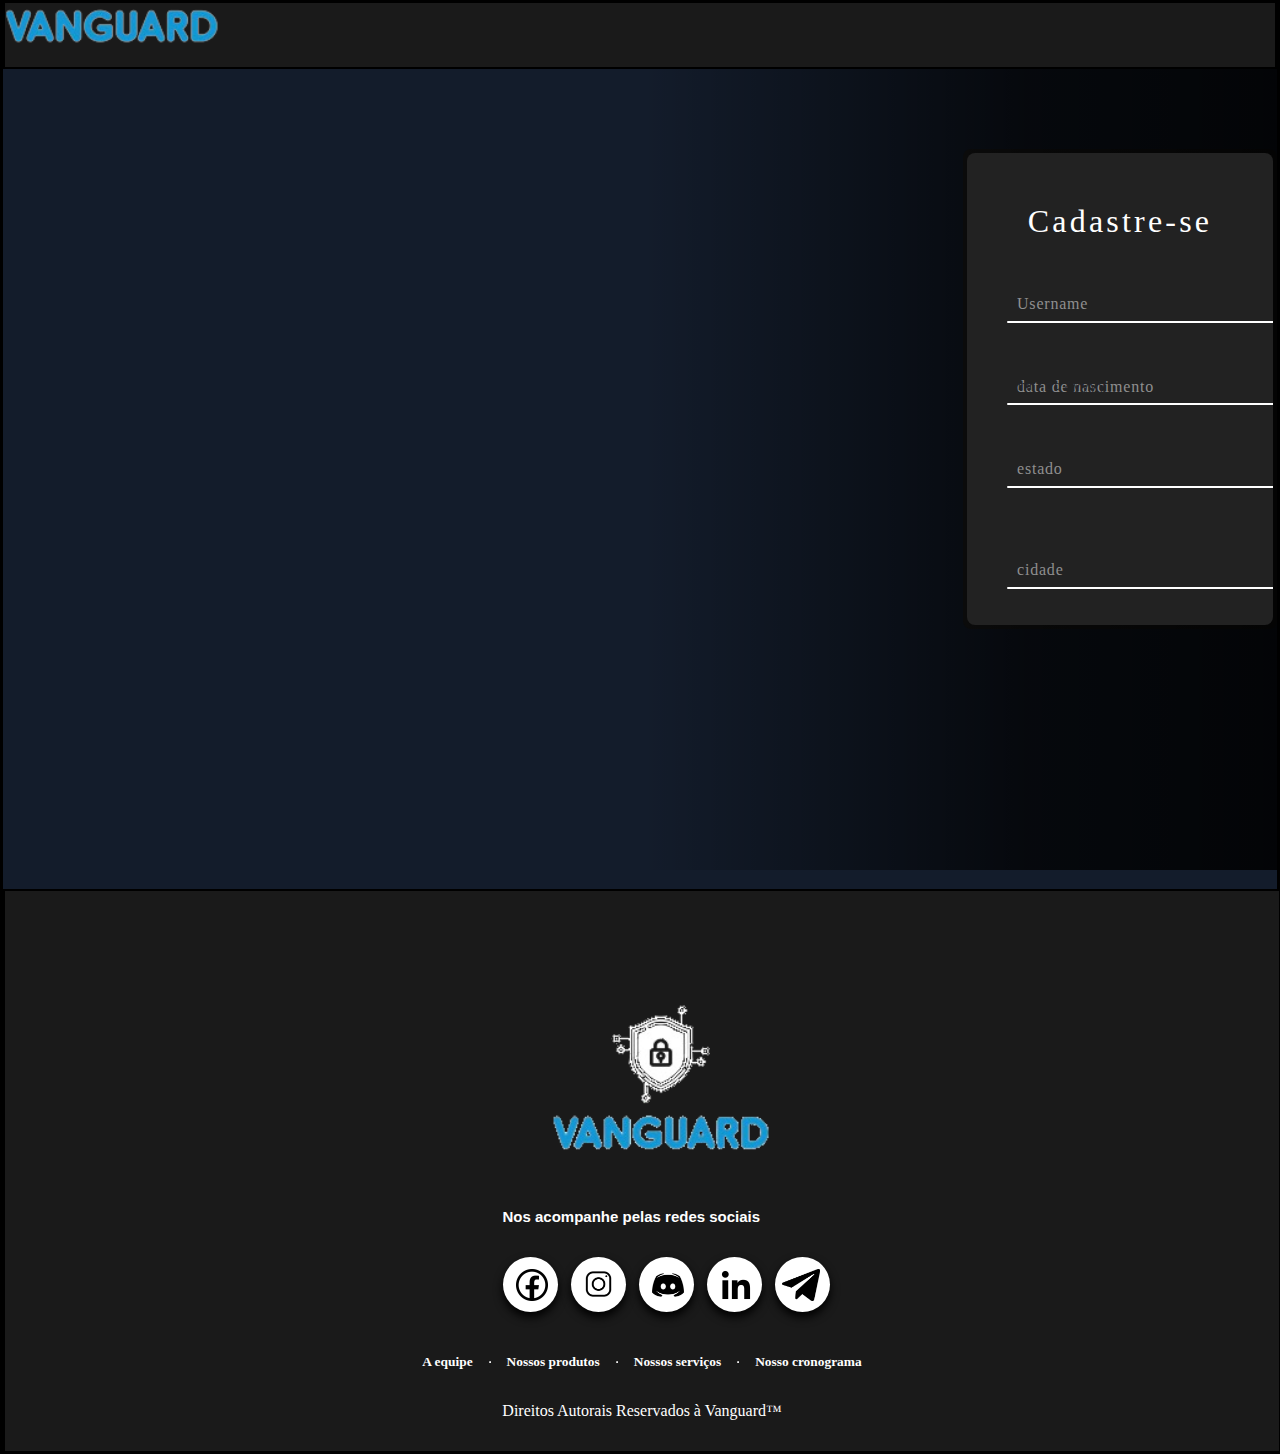
==== cadastro.html @ 4809f145 "Add files via upload" ====
<!DOCTYPE html>
<html lang="pt-br">

<head>
    <meta charset="UTF-8">
    <meta name="viewport" content="width=device-width, initial-scale=1.0">
    <link rel="stylesheet" href="src/css/index.css">
    <link rel="stylesheet" href="src/css/fonte.css">
    <link rel="stylesheet" href="src/css/style-cadastro.css">
    <link rel="stylesheet" href="src/css/responsivo-cadastro.css">
    <link href="https://fonts.cdnfonts.com/css/milestone-one" rel="stylesheet">
    <link href="https://fonts.cdnfonts.com/css/codygoon" rel="stylesheet">

    <title>cadastro | Vanguard</title>
    <link rel="shortcut icon" href="src/imagem/icones/escudo.png" type="image/x-icon">
</head>

<body>
    <header class="cabecalho">
        <img class="logo" src="src/imagem/logos/VanguardLogo - titulo.png" alt="titulo da Vanguard">
    </header>
    <main class="home">


        <img class="imagem-fundo" src="src/imagem/teste/OIG1 (5).png" alt="">

        <!--formulário-->

        <div class="box">
            <span class="borderLine"></span>
            <form class="formulario">
                <h1 class=" titulo">Cadastre-se</h1>

                <div class="inputBox">
                    <input type="text" required="required">
                    <span>Username</span>
                    <i></i>
                </div>

                <div class="inputBox">
                    <input type="date" required="required">
                    <span>data de nascimento</span>
                    <i></i>
                </div>


                <div class="inputBox">
                    <input type="text" required="required">
                    <span> estado </span>
                    <i></i>
                </div>

                <br>

                <div class="inputBox">
                    <input type="text" required="required">
                    <span> cidade </span>
                    <i></i>
                </div>

                <br>
                <div class="inputBox">
                    <input type="text" required="required">
                    <span> endereco </span>
                    <i></i>
                </div>


                <div class="inputBox">
                    <input type="number" required="required">
                    <span> telefone </span>
                    <i></i>
                </div>


                <div class="inputBox">
                    <input type="text" required="required">
                    <span> email </span>
                    <i></i>
                </div>


                <div class="inputBox">
                    <input type="password" required="required">
                    <span>Password</span>
                    <i></i>
                </div>


                <div class="links">
                    <a href="#">Forgot Password</a>
                    <a href="login.html">Log in</a>
                </div>
                <input type="submit" value="Login">
            </form>
        </div>
    </main>




    <footer class="roda-pe">
        <img src="src/imagem/logos/VanguardLogo-Escuro.png" alt="logo da Vanguard" class="logo">



        <h5 class="subtitulo">
            Nos acompanhe pelas redes sociais
        </h5>


        <div class="social_media">

            <a href="facebook link" id="facebook" title="Facebook" target="_blank"><img
                    src="src/imagem/icones/Facebook.png" alt="botão do perfil do facebook da Vanguard"></a>

            <a href="instagram link" id="instagram" title="Instagram" target="_blank"><img
                    src="src/imagem/icones/instagram.png" alt="botão do perfil do instagram da Vanguard"></a>

            <a href="discord" title="discord" id="discord" target="_blank"><img src="src/imagem/icones/discord.png"
                    alt="botão do chat do discord da Vanguard "></a>

            <a href="linkedin" title="linkedin" id="linkedin" target="_blank"><img src="src/imagem/icones/linkedin.png"
                    alt="botão do perfil do linkedin da Vanguard"></a>

            <a href="telegram" title="telegram" id="telegram" target="_blank"><img src="src/imagem/icones/telegram.png"
                    alt="botão do chat do telegram da Vanguard"></a>

        </div>
        <div class="opcoes">
            <div class="lista">
                <a href="equipe.html">
                    <h6>
                        A equipe
                    </h6>
                </a>
                <hr />
                <a href="produtos.html">
                    <h6>
                        Nossos produtos
                    </h6>
                </a>
                <hr />
                <a href="serviços.html">
                    <h6>Nossos serviços</h6>
                </a>
                <hr />
                <a href="cronograma.html">
                    <h6>
                        Nosso cronograma
                    </h6>
                </a>
            </div>
        </div>
        </div>
        <p id="copyright">
            Direitos Autorais Reservados à Vanguard&#8482;
        </p>
    </footer>

    <script src="src/js/cadastro-imagem.js"></script>    
    <script src="https://www.google.com/recaptcha/enterprise.js?render=KEY_ID"></script>

</body>

</html>
---- src/css/index.css ----
* {
    margin: 0;
    padding: 0;
    box-sizing: border-box;
}
body {
    overflow-x: hidden;
    background: black;
    margin: 3px;
    flex: 1 1 100vw;
    flex-wrap: wrap;
}

ul {
    list-style: none;
}

a {
    text-decoration: none;
    color: inherit;
}

#OpenMenu, #CloseMenu {
    border: none;
    background: none;
    font-size: 30px;
    font-weight: bold;
    padding: 0px 5px 0px 5px;
    cursor: pointer;
    display: none;
}
---- src/css/fonte.css ----
@font-face {
    font-family: 'Voice In My Head', sans-serif;
    src: url('https://fonts.cdnfonts.com/css/milestone-one');
    src: url('https://fonts.cdnfonts.com/css/codygoon');
    
}
---- src/css/style-cadastro.css ----
.cabecalho {
    display: flex;
    height: 4pc;
    margin: 2px;
    background: #1a1a1a;
    align-items: center;
}

.cabecalho .logo {
    height: 3pc;
    width: auto;
    margin-top: -1pc;
}

.home {
    display: flex;
    background: #131c2b;
    height: 100%;
    min-height: calc(100vh - 80px);
    overflow: hidden;
}

.home::after {
    content: '';
    position: absolute;
    height: 89%;
    width: 100%;
    background: linear-gradient(270deg, rgba(0, 0, 0, .85), rgba(0, 0, 0, .7) 20%, transparent 50%);

}

.home .imagem-fundo {
    display: inline-block;
    width: 40%;
    opacity: 0;
    transition: opacity 5s ease-in-out;
    position: absolute;
    animation: slide 4s;
    top: 11%;
    z-index: 1;
}

@keyframes slide {
    0% {
        transform: translateX(-100%);
        opacity: 0;
    }

    100% {
        transform: translateX(0);
    }

}



.home .imagem-fundo.show {
    opacity: 1;
    transform: translateX(0);
}

/*
formulário
*/

.home .box {
    position: relative;
    display: flex;
    margin-left: 60pc;
    margin-top: 5pc;
    width: 380px;
    height: 480px;
    background: #1a1a1a;
    border-radius: 8px;
    overflow: hidden;
}

.home .box .borderLine {
    position: absolute;
    top: 0;
    inset: 0;
}


.home .box .formulario {
    display: flex;
    flex-direction: column;
    position: absolute;
    inset: 4px;
    overflow-y: visible;
    overflow-x: hidden;
    background: #222;
    padding: 50px 40px;
    border-radius: 8px;
    z-index: 2;
}

.home .box .titulo {
    color: #fff;
    font-weight: 500;
    text-align: center;
    letter-spacing: 0.1em;
}

.home .box .formulario .inputBox {
    position: relative;
    width: 300px;
    margin-top: 35px;
}


.home .box .formulario .inputBox input {
    position: relative;
    justify-content: center;
    width: 100%;
    padding: 20px 10px 10px;
    background: transparent;
    outline: none;
    border: none;
    box-shadow: none;
    color: #23242a;
    font-size: 1em;
    letter-spacing: 0.05em;
    transition: 0.5s;
    z-index: 10;
}


.home .box .formulario .inputBox span {
    position: absolute;
    left: 0;
    padding: 20px 10px 10px;
    pointer-events: none;
    color: #8f8f8f;
    font-size: 1em;
    letter-spacing: 0.05em;
    transition: 0.5s;
}

.home .box .formulario .inputBox input:valid~span,
.home .box .formulario .inputBox input:focus~span {
    color: #fff;
    font-size: 0.75em;
    transform: translateY(-34px);

}

.home .box .formulario .inputBox i {
    position: absolute;
    left: 0;
    bottom: 0;
    width: 100%;
    height: 2px;
    background: #fff;
    border-radius: 4px;
    overflow: hidden;
    transition: 0.5s;
    pointer-events: none;
}

.home .box .formulario .inputBox input:valid~i,
.home .box .formulario .inputBox input:valid~i {
    height: 44px;
}

.home .box .formulario .links {
    display: flex;
    justify-content: space-between;
}

.home .box .formulario .links a {
    margin: 10px 0;
    font-size: 0.75em;
    color: #8f8f8f;
    text-decoration: none;

}

.home .box .formulario .links a:hover,
.home .box .formulario .links a:nth-child(2) {
    color: #fff;
}

.home .formulario .inputBox input[type="submit"] {
    width: 100px;
    margin-top: 10px;
    border: none;
    outline: none;
    padding: 9px 15px;
    background: #fff;
    cursor: pointer;
    font-size: 0.9em;
    border-radius: 4px;
    font-weight: 600;
}

.home .box .formulario input[type="submit"]:active {
    opacity: 0.8;

}


.roda-pe {
    height: 35pc;
    padding: 3px;
    padding-bottom: 5pc;
    display: grid;
    color: #fff;
    margin: 2px;
    width: 100%;

    flex: 1 1 100vw;
    background-color: #1a1a1a;
}

.roda-pe .opcoes {
    display: flex;
    justify-content: center;
}



.roda-pe .opcoes .lista {
    display: flex;
    font-size: 20px;
    font-family: 'Codygoon';
    justify-content: center;
    text-align: center;
    align-items: center;

}

.roda-pe .opcoes .lista a {
    margin: 1pc;
    margin-bottom: 2pc;
    margin-top: 2pc;
}

.roda-pe .opcoes .lista a:hover {
    transform: translateY(-5px);
    transition: background-color 0.2s ease, transform 0.2s ease;
}

.roda-pe .logo {
    margin-left: 42%;
    margin-top: 4pc;
    width: 250px;
}



.roda-pe .social_media {
    display: flex;
    position: relative;
    align-items: center;
    margin-left: 38%;
}

.roda-pe .subtitulo {
    display: flex;
    margin-left: 39%;
    margin-bottom: 2pc;
    font-size: 15px;
    text-align: center;
    font-family: 'Codygoon', sans-serif;

}

.roda-pe .social_media a {
    position: relative;
    display: flex;
    margin-left: 13px;
    margin-bottom: 10px;
    justify-content: center;
    align-items: center;
    text-align: center;
    padding: 2px 2px 1px 5px;
    background-color: #fff;
    width: 55px;
    height: 55px;
    border-radius: 50%;
    box-shadow: 0 5px 10px rgb(0, 0, 0);
}

.roda-pe .social_media img {
    height: 2pc;

}

.roda-pe .social_media #telegram img {
    margin-right: 5px;

}

.roda-pe .social_media #facebook:hover {
    transform: scale(1.1);
    /*
    background: rgb(255, 255, 255);
    background: linear-gradient(31deg, rgba(255, 255, 255, 1) 0%, rgba(98, 223, 255, 1) 23%, rgba(0, 172, 255, 1) 44%, rgba(47, 128, 255, 1) 74%, rgba(81, 91, 255, 1) 100%);
    */
    background: rgb(64, 167, 255);
    background: linear-gradient(35deg, rgba(64, 167, 255, 1) 0%, rgba(0, 82, 255, 1) 100%);
}

.roda-pe .social_media #instagram:hover {
    transform: scale(1.1);
    background: rgb(255, 209, 0);
    background: linear-gradient(23deg, rgba(255, 209, 0, 1) 0%, rgba(255, 136, 0, 1) 22%, rgba(227, 4, 4, 1) 53%, rgba(185, 6, 178, 1) 78%);
}

.roda-pe .social_media #discord:hover {
    transform: scale(1.1);
    background: rgb(87, 81, 255);
    background: linear-gradient(35deg, rgba(87, 81, 255, 1) 0%, rgba(157, 95, 255, 1) 100%);
}

.roda-pe .social_media #linkedin:hover {
    transform: scale(1.1);
    background: rgb(32, 104, 255);
    background: linear-gradient(35deg, rgba(32, 104, 255, 1) 0%, rgba(69, 60, 255, 1) 100%);
}

.roda-pe .social_media #telegram:hover {
    transform: scale(1.1);
    background: rgb(64, 187, 255);
    background: linear-gradient(35deg, rgba(64, 187, 255, 1) 0%, rgba(0, 147, 255, 1) 100%);
}

/*
 Cores que variam de acordo com a rede social (sombra da imagem)
*/

.roda-pe .social_media #facebook:hover img {
    transform: scale(1.1);
    transition: 0.3s ease, transform 0.3s ease;
    filter: drop-shadow(3px 3px rgb(5, 98, 144));
}

.roda-pe .social_media #instagram:hover img {
    transform: scale(1.1);
    transition: 0.3s ease, transform 0.3s ease;
    filter: drop-shadow(3px 3px rgb(95, 32, 32));
}


.roda-pe .social_media #discord:hover img {
    transform: scale(1.1);
    transition: 0.3s ease, transform 0.3s ease;
    filter: drop-shadow(3px 3px rgb(57, 32, 95));
}

.roda-pe .social_media #linkedin:hover img {
    transform: scale(1.1);
    transition: 0.3s ease, transform 0.3s ease;
    filter: drop-shadow(3px 3px rgb(32, 36, 95));
}

.roda-pe .social_media #telegram:hover img {
    transform: scale(1.1);
    transition: 0.3s ease, transform 0.3s ease;
    filter: drop-shadow(3px 3px rgb(22, 68, 105));
}



.roda-pe #copyright {
    font-family: 'Codygoon';
    color: #fff;
    text-align: center;
}
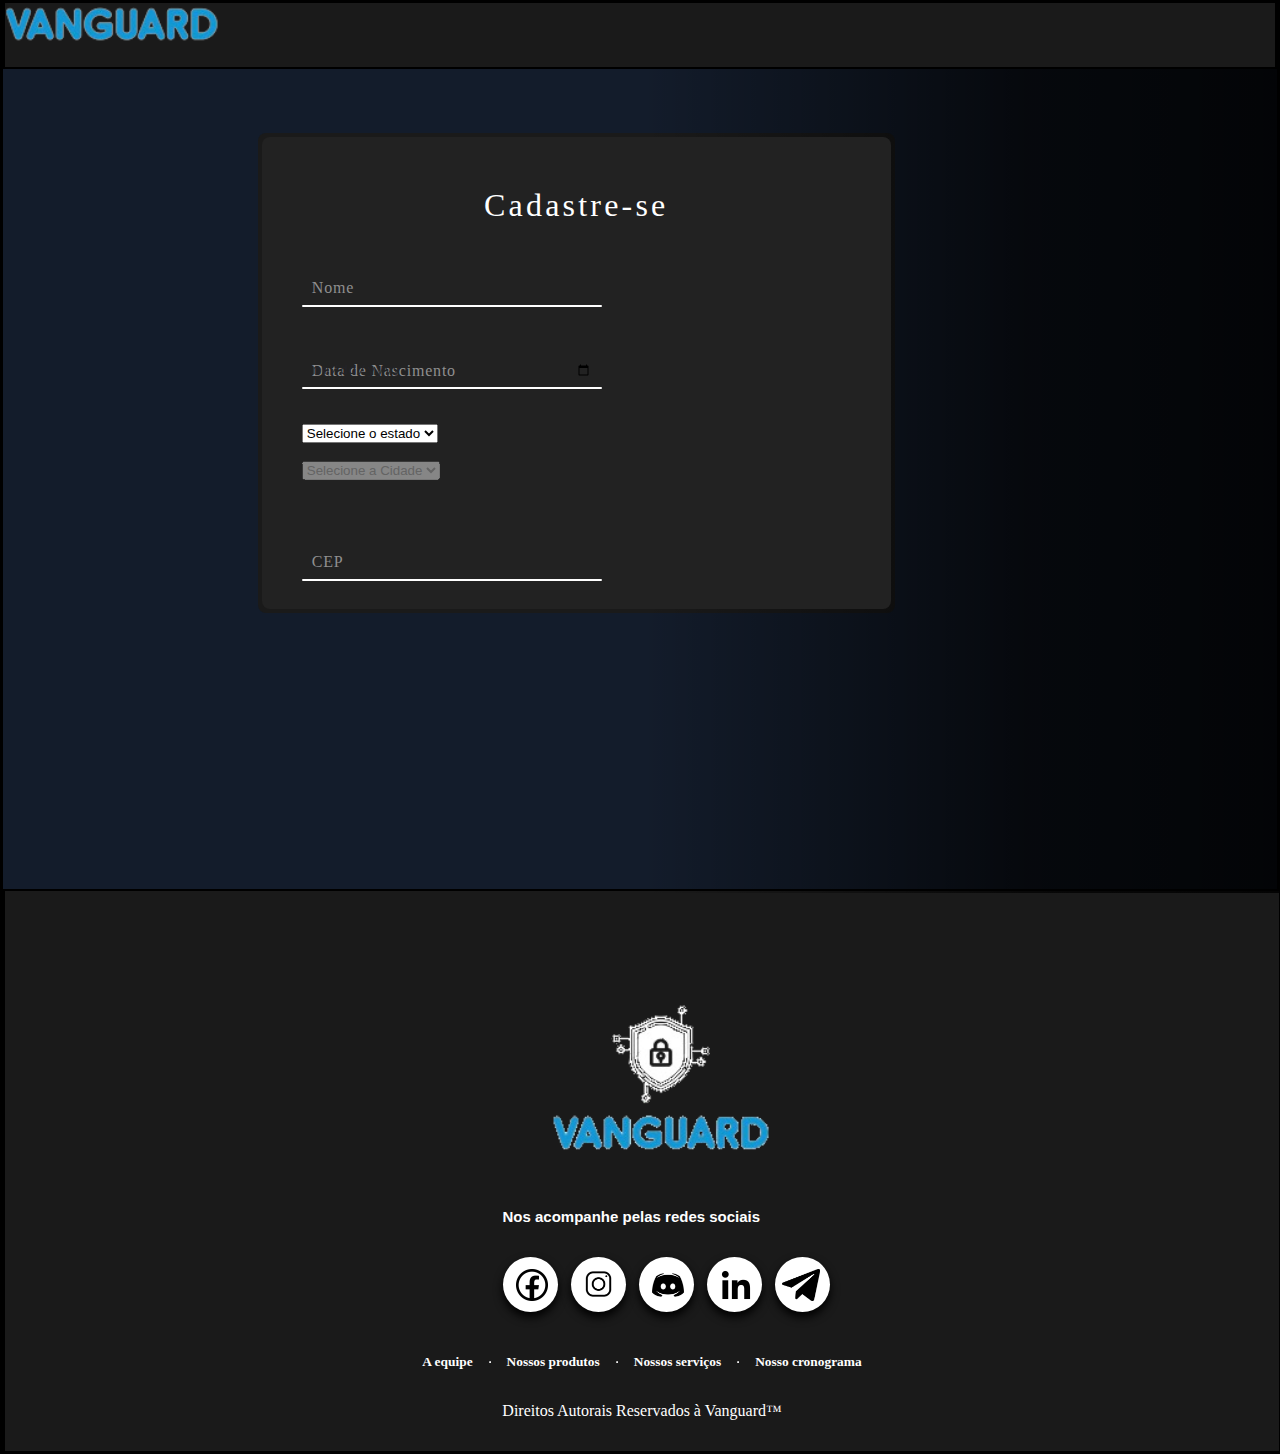
==== commit 5c0d4038: "26.08" ====
--- a/cadastro.html
+++ b/cadastro.html
@@ -10,157 +10,135 @@
     <link rel="stylesheet" href="src/css/responsivo-cadastro.css">
     <link href="https://fonts.cdnfonts.com/css/milestone-one" rel="stylesheet">
     <link href="https://fonts.cdnfonts.com/css/codygoon" rel="stylesheet">
-
-    <title>cadastro | Vanguard</title>
+    <title>Vanguard | Cadastro</title>
     <link rel="shortcut icon" href="src/imagem/icones/escudo.png" type="image/x-icon">
 </head>
 
 <body>
     <header class="cabecalho">
-        <img class="logo" src="src/imagem/logos/VanguardLogo - titulo.png" alt="titulo da Vanguard">
+       <a href="index.html"><img class="logo" src="src/imagem/logos/VanguardLogo - titulo.png" alt="titulo da Vanguard"></a>
     </header>
     <main class="home">
-
-
-        <img class="imagem-fundo" src="src/imagem/teste/OIG1 (5).png" alt="">
-
-        <!--formulário-->
+        <img class="imagem-fundo" src="src/imagem/logos/soldado-cadastro.png" alt="">
 
         <div class="box">
             <span class="borderLine"></span>
-            <form class="formulario">
-                <h1 class=" titulo">Cadastre-se</h1>
+            <form class="formulario" action="src/php/cadastro.php" method="post">
+                <h1 class="titulo">Cadastre-se</h1>
+        
+                <div class="inputBox">
+                    <input type="text" name="nome" id="nome" required="required">
+                    <span>Nome</span>
+                    <i></i>
+                </div>
+        
+                <div class="inputBox">
+                    <input type="date" name="dt_nasc" id="dt_nasc" required="required">
+                    <span>Data de Nascimento</span>
+                    <i></i>
+                </div>
+        
+                <div class="inputBox">
+                    <select name="estado" id="estado" required="required">
+                        <option value="">Selecione o estado</option>
+                    
+                    </select>
+                    <br><br>
 
+                    <select name="cidade" id="cidade" disabled="disabled" required="required">
+                        <option value="">Selecione a Cidade</option>
+                    </select>
+                </div>
+                <br>
+        
                 <div class="inputBox">
-                    <input type="text" required="required">
-                    <span>Username</span>
+                    <input type="text" name="cep" id="cep" required="required">
+                    <span>CEP</span>
                     <i></i>
                 </div>
 
                 <div class="inputBox">
-                    <input type="date" required="required">
-                    <span>data de nascimento</span>
+                    <input type="text" name="bairro" id="bairro" required="required">
+                    <span>Bairro</span>
                     <i></i>
                 </div>
-
-
+                
+                <br>
+                
                 <div class="inputBox">
-                    <input type="text" required="required">
-                    <span> estado </span>
+                    <input type="text" name="rua" id="rua" required="required">
+                    <span>Rua</span>
                     <i></i>
                 </div>
-
+                
                 <br>
-
+                
                 <div class="inputBox">
-                    <input type="text" required="required">
-                    <span> cidade </span>
+                    <input type="text" name="num_predial" id="num_predial" required="required">
+                    <span>Número Predial</span>
                     <i></i>
                 </div>
-
+                
                 <br>
+                
                 <div class="inputBox">
-                    <input type="text" required="required">
-                    <span> endereco </span>
+                    <input type="text" name="cpf" id="cpf" required="required">
+                    <span>CPF</span>
                     <i></i>
                 </div>
-
-
+                
+                <br>
+                
                 <div class="inputBox">
-                    <input type="number" required="required">
-                    <span> telefone </span>
+                    <input type="text" name="email" id="email" required="required">
+                    <span>Email</span>
                     <i></i>
                 </div>
-
-
+                
+                <br>
+                
                 <div class="inputBox">
-                    <input type="text" required="required">
-                    <span> email </span>
+                    <input type="password" name="senha" id="senha" required="required">
+                    <span>Senha</span>
                     <i></i>
                 </div>
-
-
-                <div class="inputBox">
-                    <input type="password" required="required">
-                    <span>Password</span>
-                    <i></i>
-                </div>
-
-
+                
                 <div class="links">
-                    <a href="#">Forgot Password</a>
                     <a href="login.html">Log in</a>
                 </div>
-                <input type="submit" value="Login">
+                
+                <input type="submit" name="submit" id="submit" value="Cadastrar">
             </form>
         </div>
     </main>
-
-
-
-
     <footer class="roda-pe">
         <img src="src/imagem/logos/VanguardLogo-Escuro.png" alt="logo da Vanguard" class="logo">
+        <h5 class="subtitulo">Nos acompanhe pelas redes sociais</h5>
+        <div class="social_media">
+            <a href="facebook link" id="facebook" title="Facebook" target="_blank"><img src="src/imagem/icones/Facebook.png" alt="botão do perfil do facebook da Vanguard"></a>
+            <a href="" id="instagram" title="Instagram" target="_blank"><img src="src/imagem/icones/instagram.png" alt="botão do perfil do instagram da Vanguard"></a>
+            <a href="discord" title="discord" id="discord" target="_blank"><img src="src/imagem/icones/discord.png" alt="botão do chat do discord da Vanguard "></a>
+            <a href="linkedin" title="linkedin" id="linkedin" target="_blank"><img src="src/imagem/icones/linkedin.png" alt="botão do perfil do linkedin da Vanguard"></a>
+            <a href="telegram" title="telegram" id="telegram" target="_blank"><img src="src/imagem/icones/telegram.png" alt="botão do chat do telegram da Vanguard"></a>
+        </div>
 
-
-
-        <h5 class="subtitulo">
-            Nos acompanhe pelas redes sociais
-        </h5>
-
-
-        <div class="social_media">
-
-            <a href="facebook link" id="facebook" title="Facebook" target="_blank"><img
-                    src="src/imagem/icones/Facebook.png" alt="botão do perfil do facebook da Vanguard"></a>
-
-            <a href="instagram link" id="instagram" title="Instagram" target="_blank"><img
-                    src="src/imagem/icones/instagram.png" alt="botão do perfil do instagram da Vanguard"></a>
-
-            <a href="discord" title="discord" id="discord" target="_blank"><img src="src/imagem/icones/discord.png"
-                    alt="botão do chat do discord da Vanguard "></a>
-
-            <a href="linkedin" title="linkedin" id="linkedin" target="_blank"><img src="src/imagem/icones/linkedin.png"
-                    alt="botão do perfil do linkedin da Vanguard"></a>
-
-            <a href="telegram" title="telegram" id="telegram" target="_blank"><img src="src/imagem/icones/telegram.png"
-                    alt="botão do chat do telegram da Vanguard"></a>
-
-        </div>
         <div class="opcoes">
             <div class="lista">
-                <a href="equipe.html">
-                    <h6>
-                        A equipe
-                    </h6>
-                </a>
+                <a href="equipe.html"><h6>A equipe</h6></a>
                 <hr />
-                <a href="produtos.html">
-                    <h6>
-                        Nossos produtos
-                    </h6>
-                </a>
+                <a href="produtos.html"><h6>Nossos produtos</h6></a>
                 <hr />
-                <a href="serviços.html">
-                    <h6>Nossos serviços</h6>
-                </a>
+                <a href="serviços.html"><h6>Nossos serviços</h6></a>
                 <hr />
-                <a href="cronograma.html">
-                    <h6>
-                        Nosso cronograma
-                    </h6>
-                </a>
+                <a href="cronograma.html"><h6>Nosso cronograma</h6></a>
             </div>
         </div>
-        </div>
-        <p id="copyright">
-            Direitos Autorais Reservados à Vanguard&#8482;
-        </p>
+        
+        <p id="copyright">Direitos Autorais Reservados à Vanguard&#8482;</p>
     </footer>
-
-    <script src="src/js/cadastro-imagem.js"></script>    
-    <script src="https://www.google.com/recaptcha/enterprise.js?render=KEY_ID"></script>
-
+    <script src="https://code.jquery.com/jquery-3.6.0.min.js"></script>
+    <script src="src/js/cadastroEstado.js"></script>
+    <script src="src/js/cadastro-imagem.js"></script>
 </body>
 
-</html>+</html>
--- a/src/css/style-cadastro.css
+++ b/src/css/style-cadastro.css
@@ -23,7 +23,7 @@
 .home::after {
     content: '';
     position: absolute;
-    height: 89%;
+    height: 91.6%;
     width: 100%;
     background: linear-gradient(270deg, rgba(0, 0, 0, .85), rgba(0, 0, 0, .7) 20%, transparent 50%);
 
@@ -31,7 +31,7 @@
 
 .home .imagem-fundo {
     display: inline-block;
-    width: 40%;
+    width: 44%;
     opacity: 0;
     transition: opacity 5s ease-in-out;
     position: absolute;
@@ -66,8 +66,8 @@
 .home .box {
     position: relative;
     display: flex;
-    margin-left: 60pc;
-    margin-top: 5pc;
+    margin-left: 70pc;
+    margin-top: 10pc;
     width: 380px;
     height: 480px;
     background: #1a1a1a;
--- a/src/css/responsivo-cadastro.css
+++ b/src/css/responsivo-cadastro.css
@@ -0,0 +1,83 @@
+@media only screen and (max-width: 717px) {
+    .home {
+        position: relative;
+        width: auto;
+        background: rgb(15, 19, 31);
+        background: linear-gradient(90deg, rgba(15, 19, 31, 1) 40%, rgba(19, 28, 43, 1) 100%);
+        height: 60pc;
+    }
+
+    .home::after {
+        content: '';
+        position: absolute;
+        height: 100%;
+        width: 100%;
+        background: none;
+        background: linear-gradient(360deg, rgba(0, 0, 0, .85), rgba(0, 0, 0, .7) 20%, transparent 70%);
+    }
+
+    .home .imagem-fundo {
+        height: 30pc;
+        justify-content: center;
+        align-items: center;
+        margin: 0px;
+        width: 100%;
+        filter: blur(px);
+    }
+
+    .home .box {
+        display: flex;
+        width: 380px;
+        height: 380px;
+        position: absolute;
+        margin-left: 11%;
+        margin-top: 100%;
+        align-items: center;
+        justify-content: center;
+
+    }
+
+    .roda-pe {
+        display: grid;
+        height: 40pc;
+        width: auto;
+        margin: auto;
+        padding: 6pc;
+        align-items: center;
+        text-align: center;
+        justify-content: center;
+    }
+
+    .roda-pe .logo {
+        margin-right: 80pc;
+
+    }
+
+
+    .roda-pe .opcoes .lista {
+        display: flex;
+        font-size: 15px;
+        font-family: 'Codygoon';
+        justify-content: center;
+        text-align: center;
+        align-items: center;
+
+    }
+
+}
+
+
+@media only screen and (min-width: 800px) and (max-width: 1280px) {
+
+    .home .imagem-fundo {
+        align-items: center;
+        height: 10%;
+    }
+
+    .home .box {
+        width: 50%;
+        margin: 4pc;
+        margin-left: 20%;
+    }
+
+}